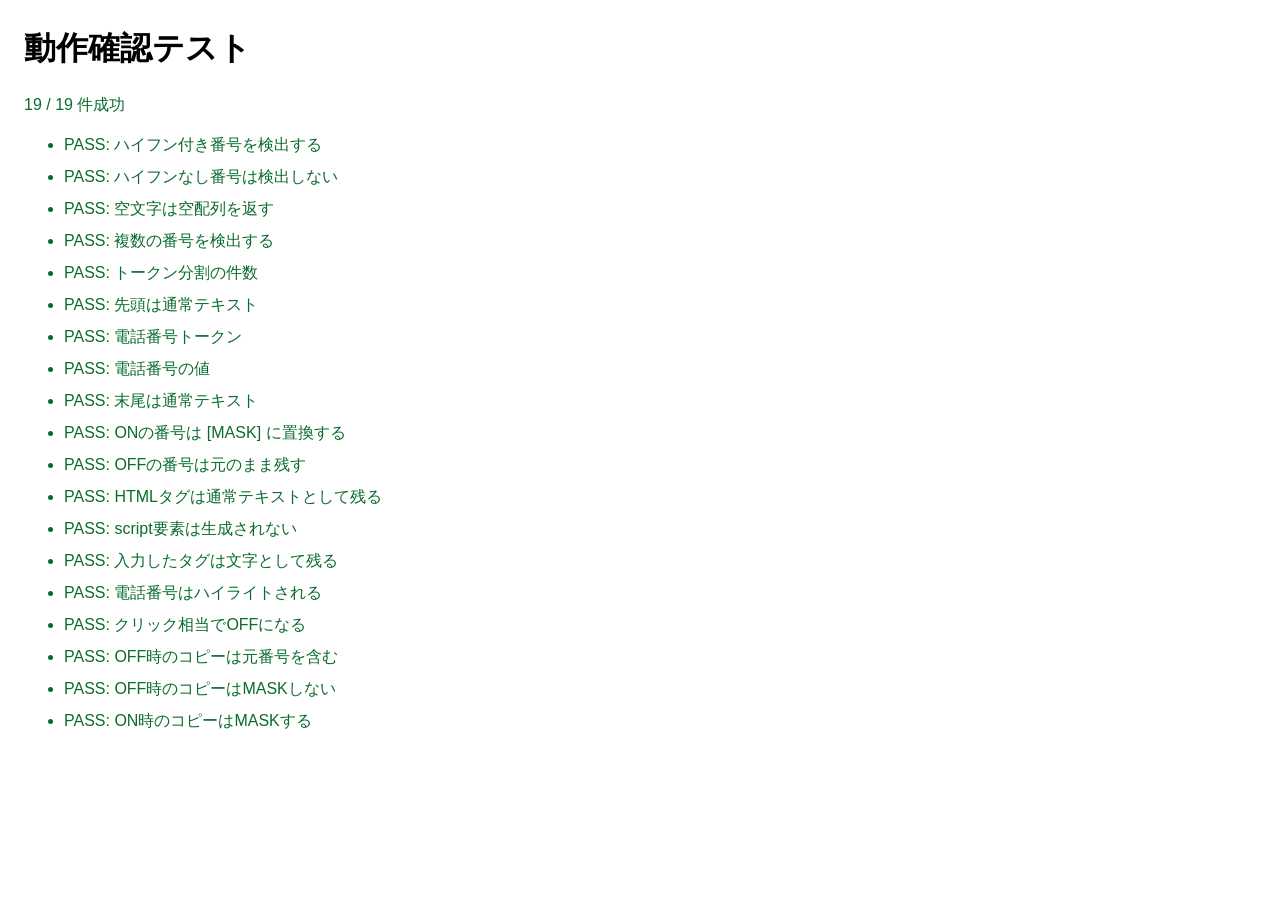
==== tests/run.html @ 90e21c70 "feat: 電話番号マスキングツールの品質改良版を追加 機能は現行と同じまま、安全な描画とファイル分割、ローカル確認用テストを入れる。  Co-authored-by: Cursor <cursora" ====
<!doctype html>
<html lang="ja">
  <head>
    <meta charset="UTF-8" />
    <meta name="viewport" content="width=device-width, initial-scale=1.0" />
    <title>masking-tool-ai テスト</title>
    <style>
      body {
        font-family: "Hiragino Kaku Gothic ProN", Meiryo, sans-serif;
        margin: 24px;
        line-height: 1.5;
      }
      .pass {
        color: #0b6b2e;
      }
      .fail {
        color: #a40000;
      }
      li {
        margin-bottom: 8px;
      }
    </style>
  </head>
  <body>
    <h1>動作確認テスト</h1>
    <p id="summary"></p>
    <ul id="results"></ul>

    <script src="../js/phone.js"></script>
    <script src="../js/copy.js"></script>
    <script src="../js/render.js"></script>
    <script src="phone.test.js"></script>
    <script>
      (function () {
        const results = runPhoneTests();
        const list = document.getElementById("results");
        const failed = results.filter(function (item) {
          return !item.pass;
        });

        results.forEach(function (item) {
          const li = document.createElement("li");
          li.className = item.pass ? "pass" : "fail";
          li.textContent = (item.pass ? "PASS: " : "FAIL: ") + item.name;
          if (!item.pass) {
            li.textContent +=
              " / expected=" +
              JSON.stringify(item.expected) +
              " actual=" +
              JSON.stringify(item.actual);
          }
          list.appendChild(li);
        });

        const summary = document.getElementById("summary");
        summary.textContent =
          results.length -
          failed.length +
          " / " +
          results.length +
          " 件成功" +
          (failed.length ? "（失敗あり）" : "");
        summary.className = failed.length ? "fail" : "pass";
      })();
    </script>
  </body>
</html>
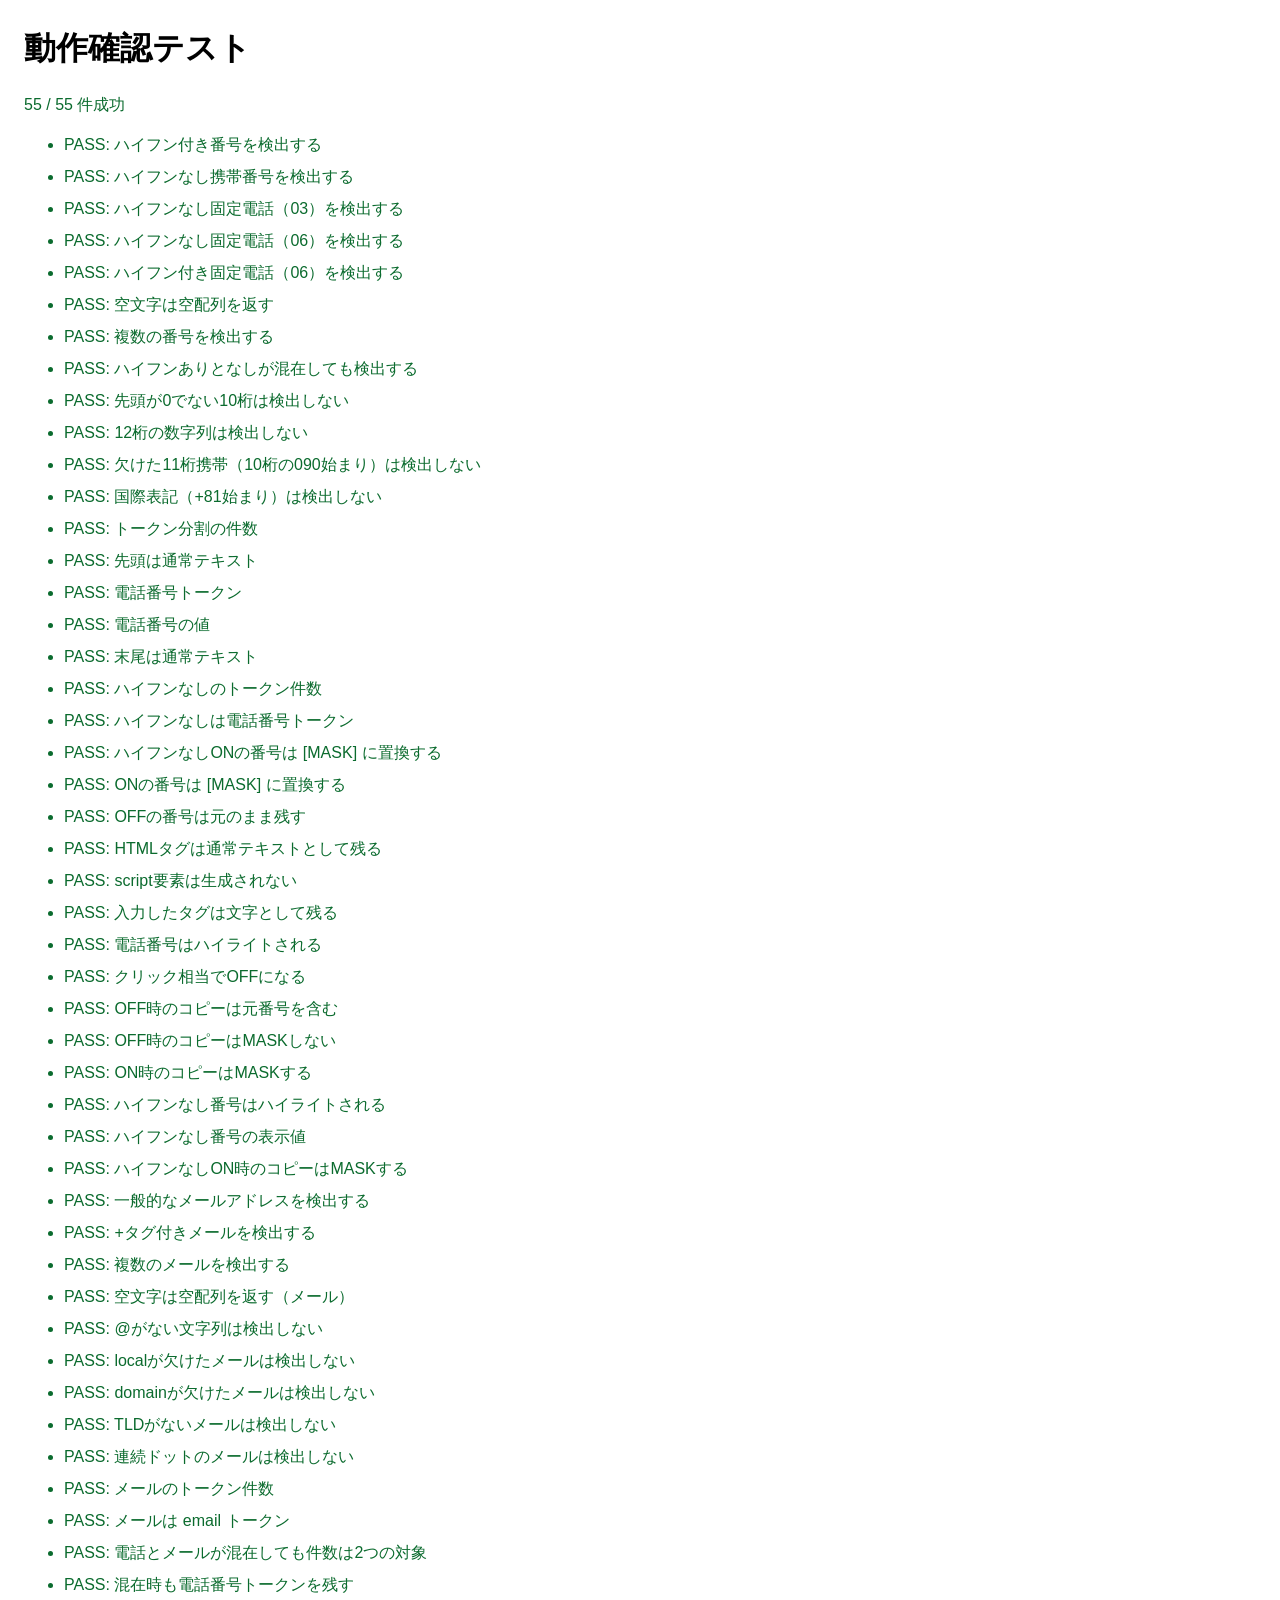
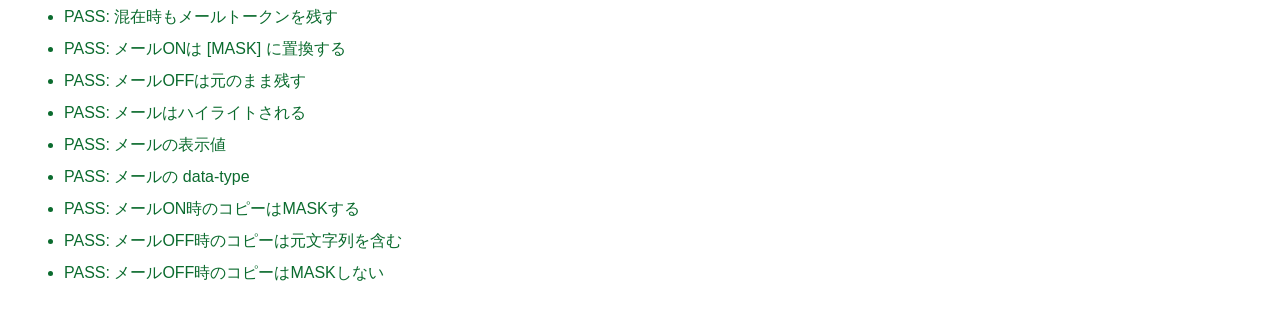
==== commit ef258329: "feat: メールアドレスのマスキング機能を追加 - 一般的なメールアドレスを検出・ハイライト - 電話番号マスキングと共存 - 誤検出抑制（@なし・不完全なものを除外） - email.js / e" ====
--- a/tests/run.html
+++ b/tests/run.html
@@ -26,13 +26,15 @@
     <p id="summary"></p>
     <ul id="results"></ul>
 
+    <script src="../js/email.js"></script>
     <script src="../js/phone.js"></script>
     <script src="../js/copy.js"></script>
     <script src="../js/render.js"></script>
     <script src="phone.test.js"></script>
+    <script src="email.test.js"></script>
     <script>
       (function () {
-        const results = runPhoneTests();
+        const results = runPhoneTests().concat(runEmailTests());
         const list = document.getElementById("results");
         const failed = results.filter(function (item) {
           return !item.pass;
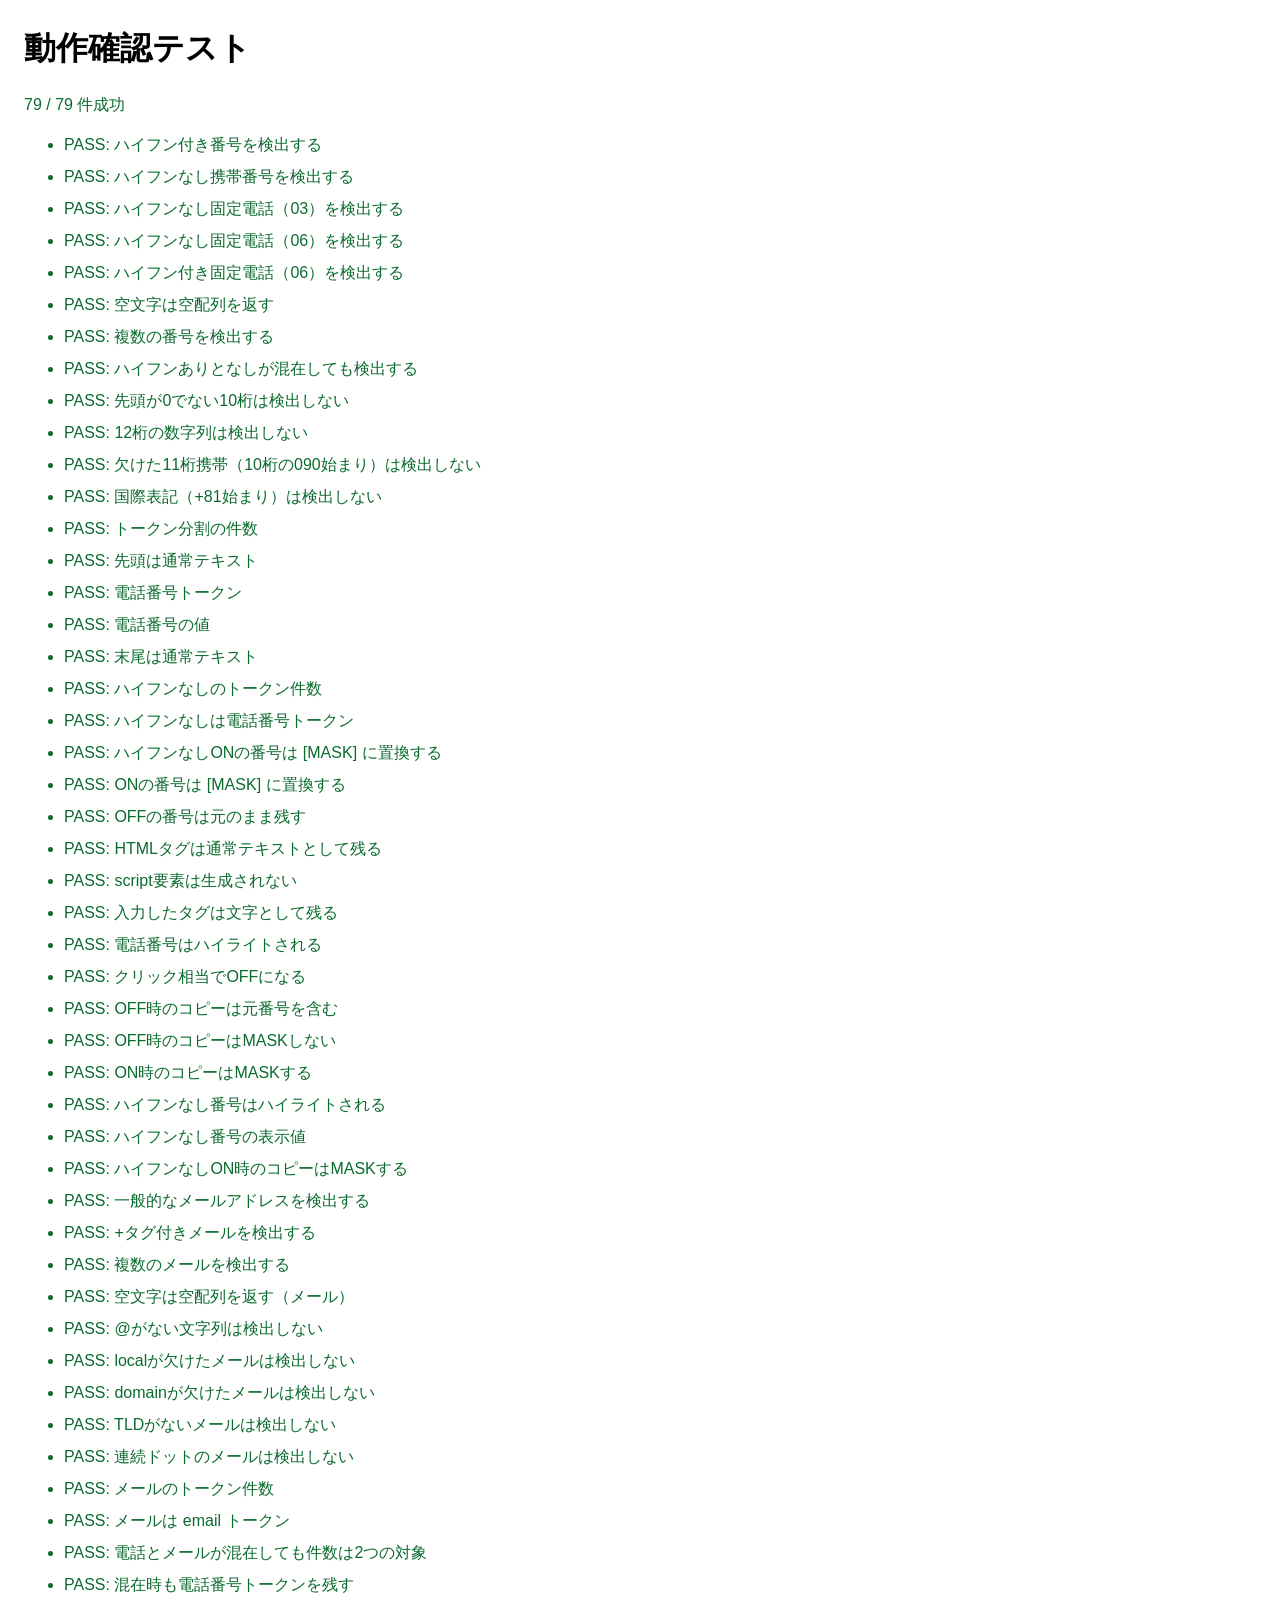
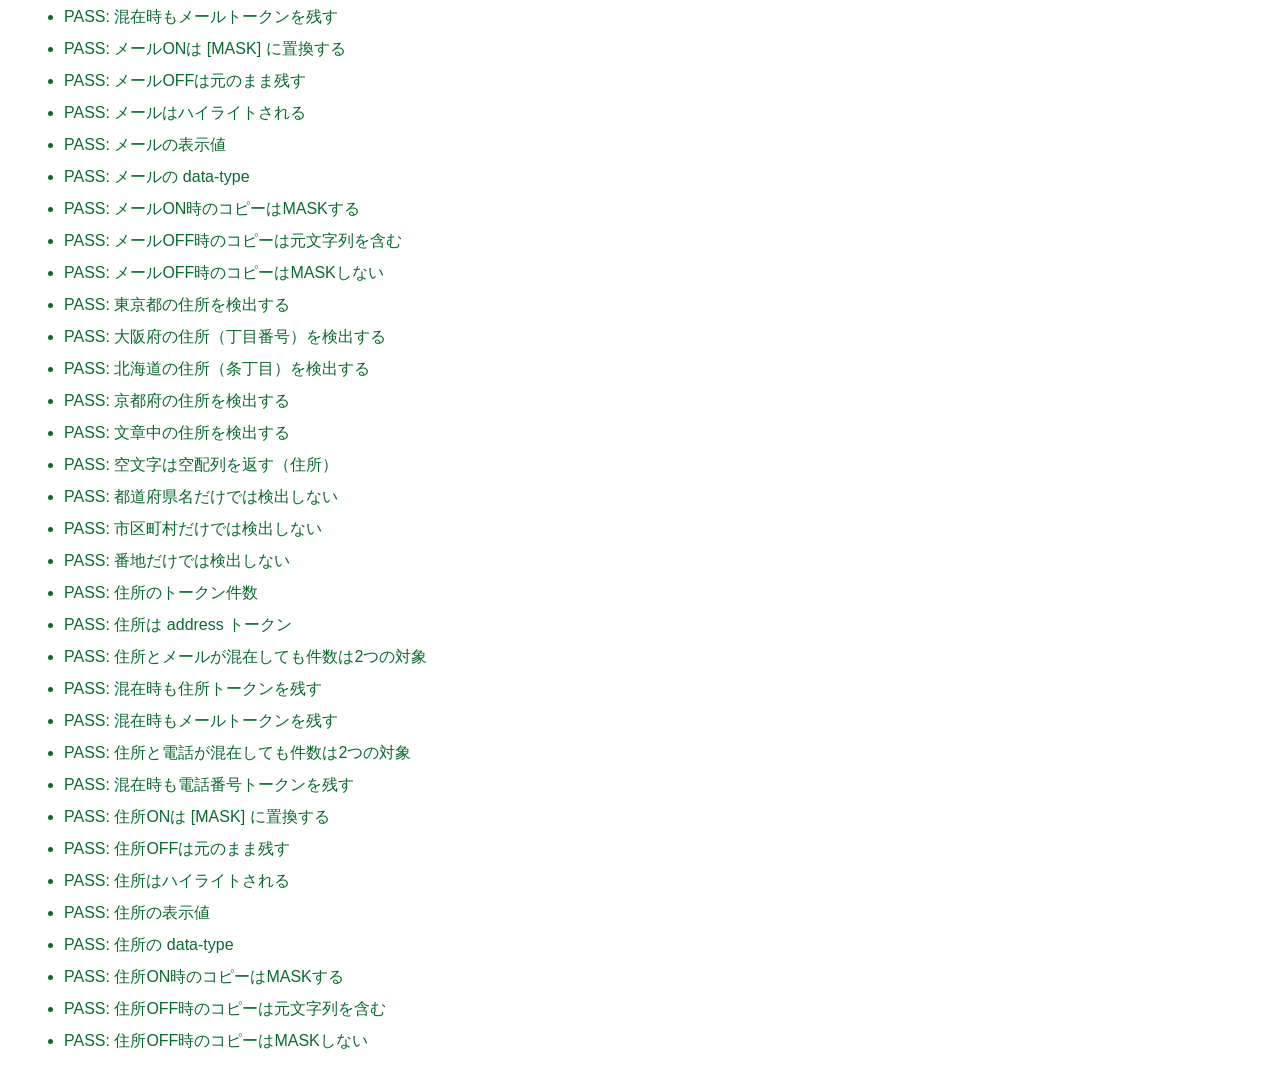
==== commit fe3f904f: "feat: 日本の住所マスキング機能を追加 - 都道府県＋市区町村＋番地形式の住所を検出 - 電話番号・メールと共存 - 部分一致（都道府県名のみ・市区町村のみ・番地のみ）は除外 - address." ====
--- a/tests/run.html
+++ b/tests/run.html
@@ -27,14 +27,16 @@
     <ul id="results"></ul>
 
     <script src="../js/email.js"></script>
+    <script src="../js/address.js"></script>
     <script src="../js/phone.js"></script>
     <script src="../js/copy.js"></script>
     <script src="../js/render.js"></script>
     <script src="phone.test.js"></script>
     <script src="email.test.js"></script>
+    <script src="address.test.js"></script>
     <script>
       (function () {
-        const results = runPhoneTests().concat(runEmailTests());
+        const results = runPhoneTests().concat(runEmailTests()).concat(runAddressTests());
         const list = document.getElementById("results");
         const failed = results.filter(function (item) {
           return !item.pass;
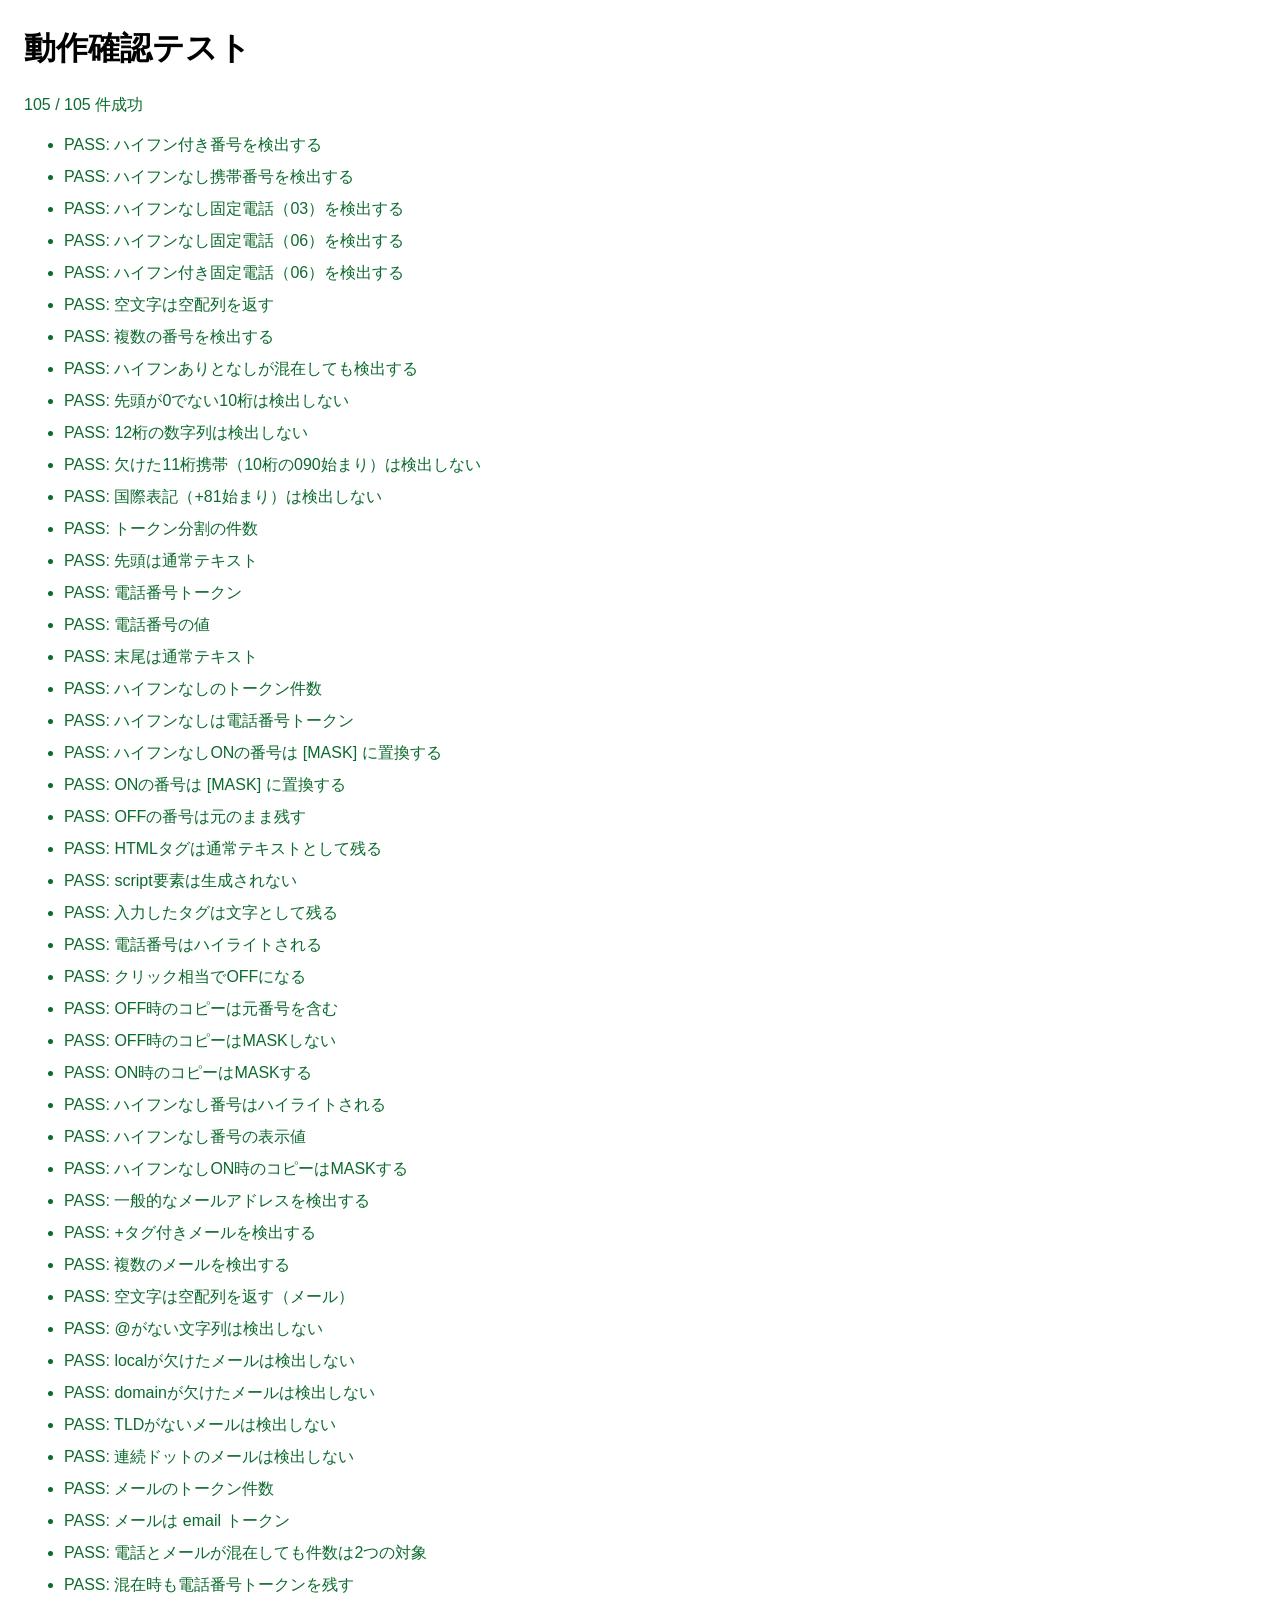
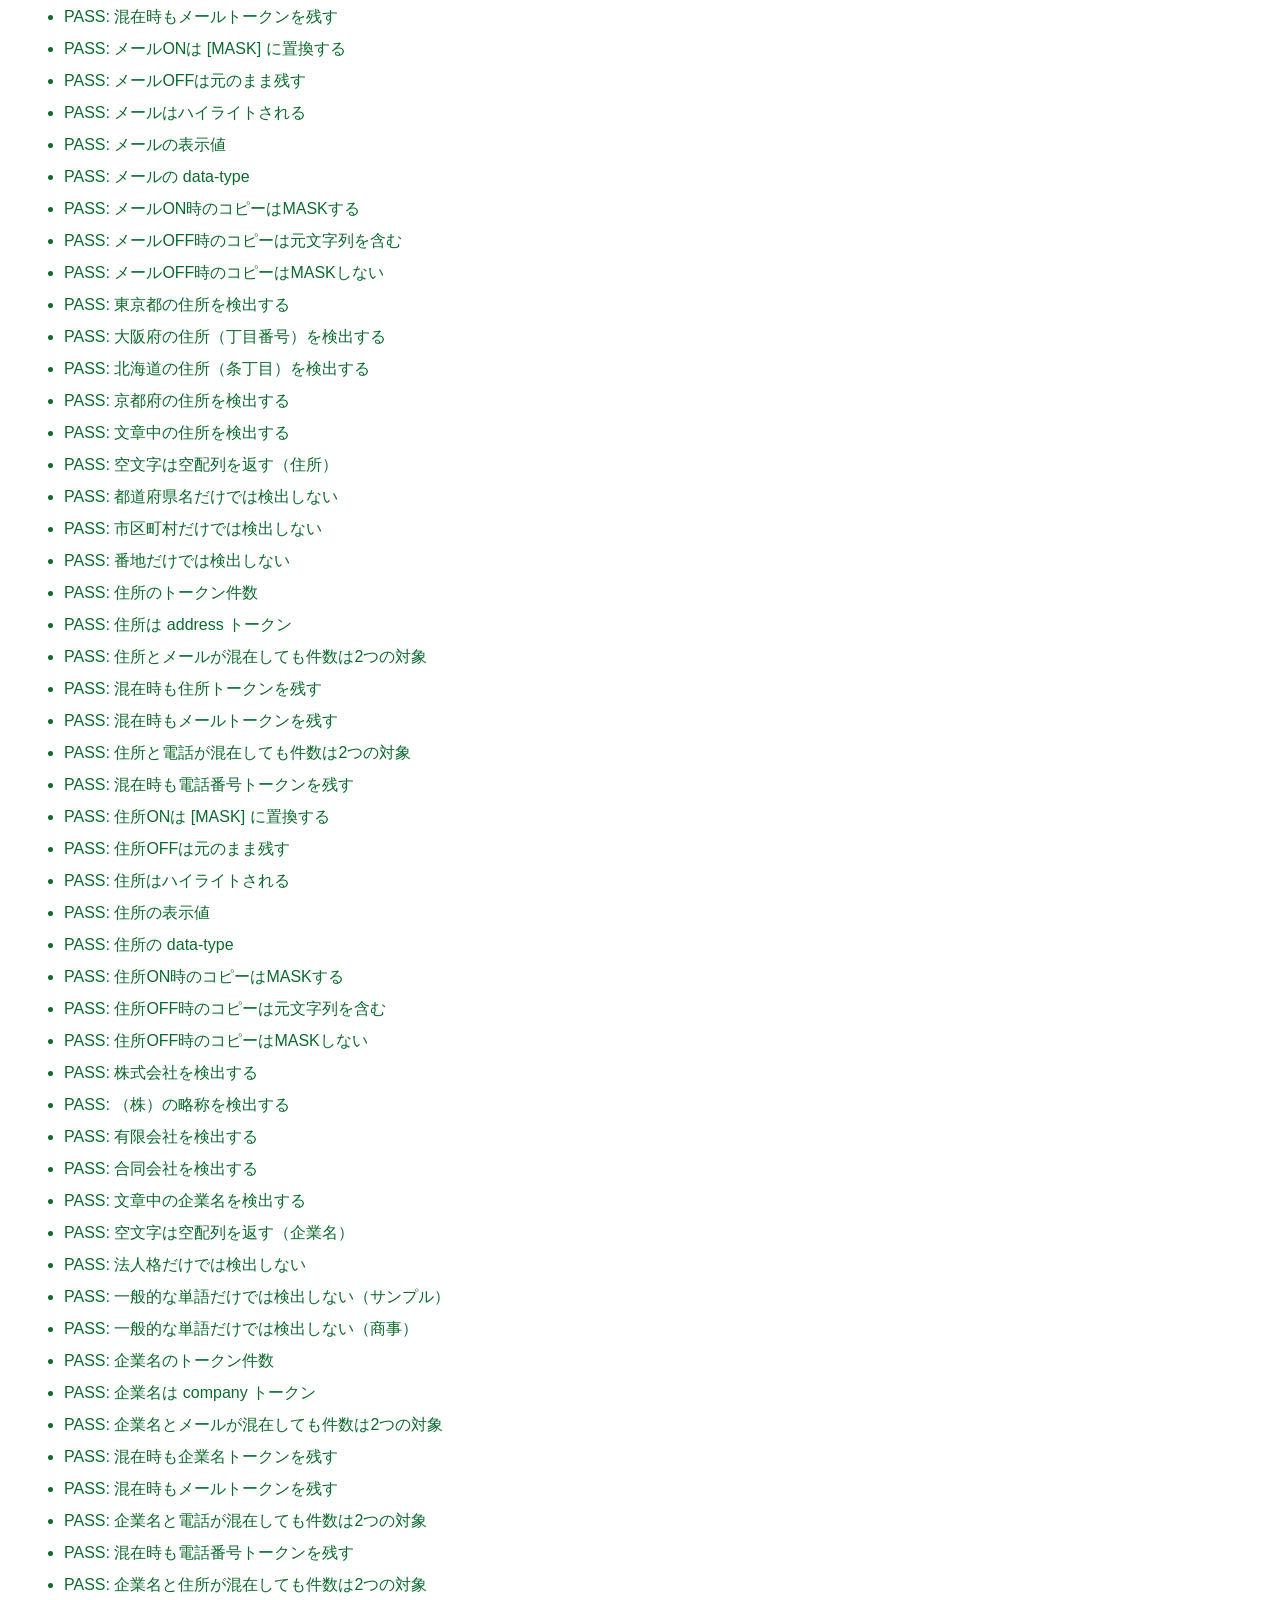
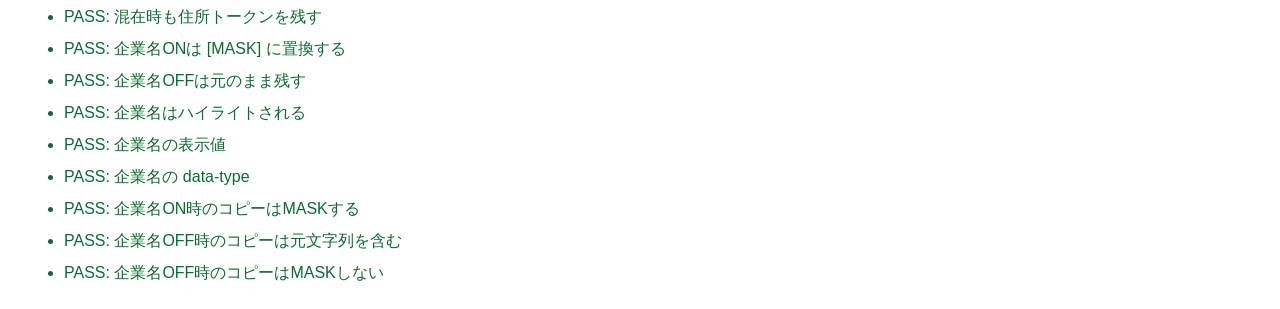
==== commit 7a63981f: "feat: 企業名・組織名のマスキング機能を追加 - 株式会社・有限会社・合同会社などの法人格を手がかりに検出 - 電話・メール・住所と共存 - 法人格単体や一般単語は除外 - company.js " ====
--- a/tests/run.html
+++ b/tests/run.html
@@ -28,15 +28,20 @@
 
     <script src="../js/email.js"></script>
     <script src="../js/address.js"></script>
+    <script src="../js/company.js"></script>
     <script src="../js/phone.js"></script>
     <script src="../js/copy.js"></script>
     <script src="../js/render.js"></script>
     <script src="phone.test.js"></script>
     <script src="email.test.js"></script>
     <script src="address.test.js"></script>
+    <script src="company.test.js"></script>
     <script>
       (function () {
-        const results = runPhoneTests().concat(runEmailTests()).concat(runAddressTests());
+        const results = runPhoneTests()
+          .concat(runEmailTests())
+          .concat(runAddressTests())
+          .concat(runCompanyTests());
         const list = document.getElementById("results");
         const failed = results.filter(function (item) {
           return !item.pass;
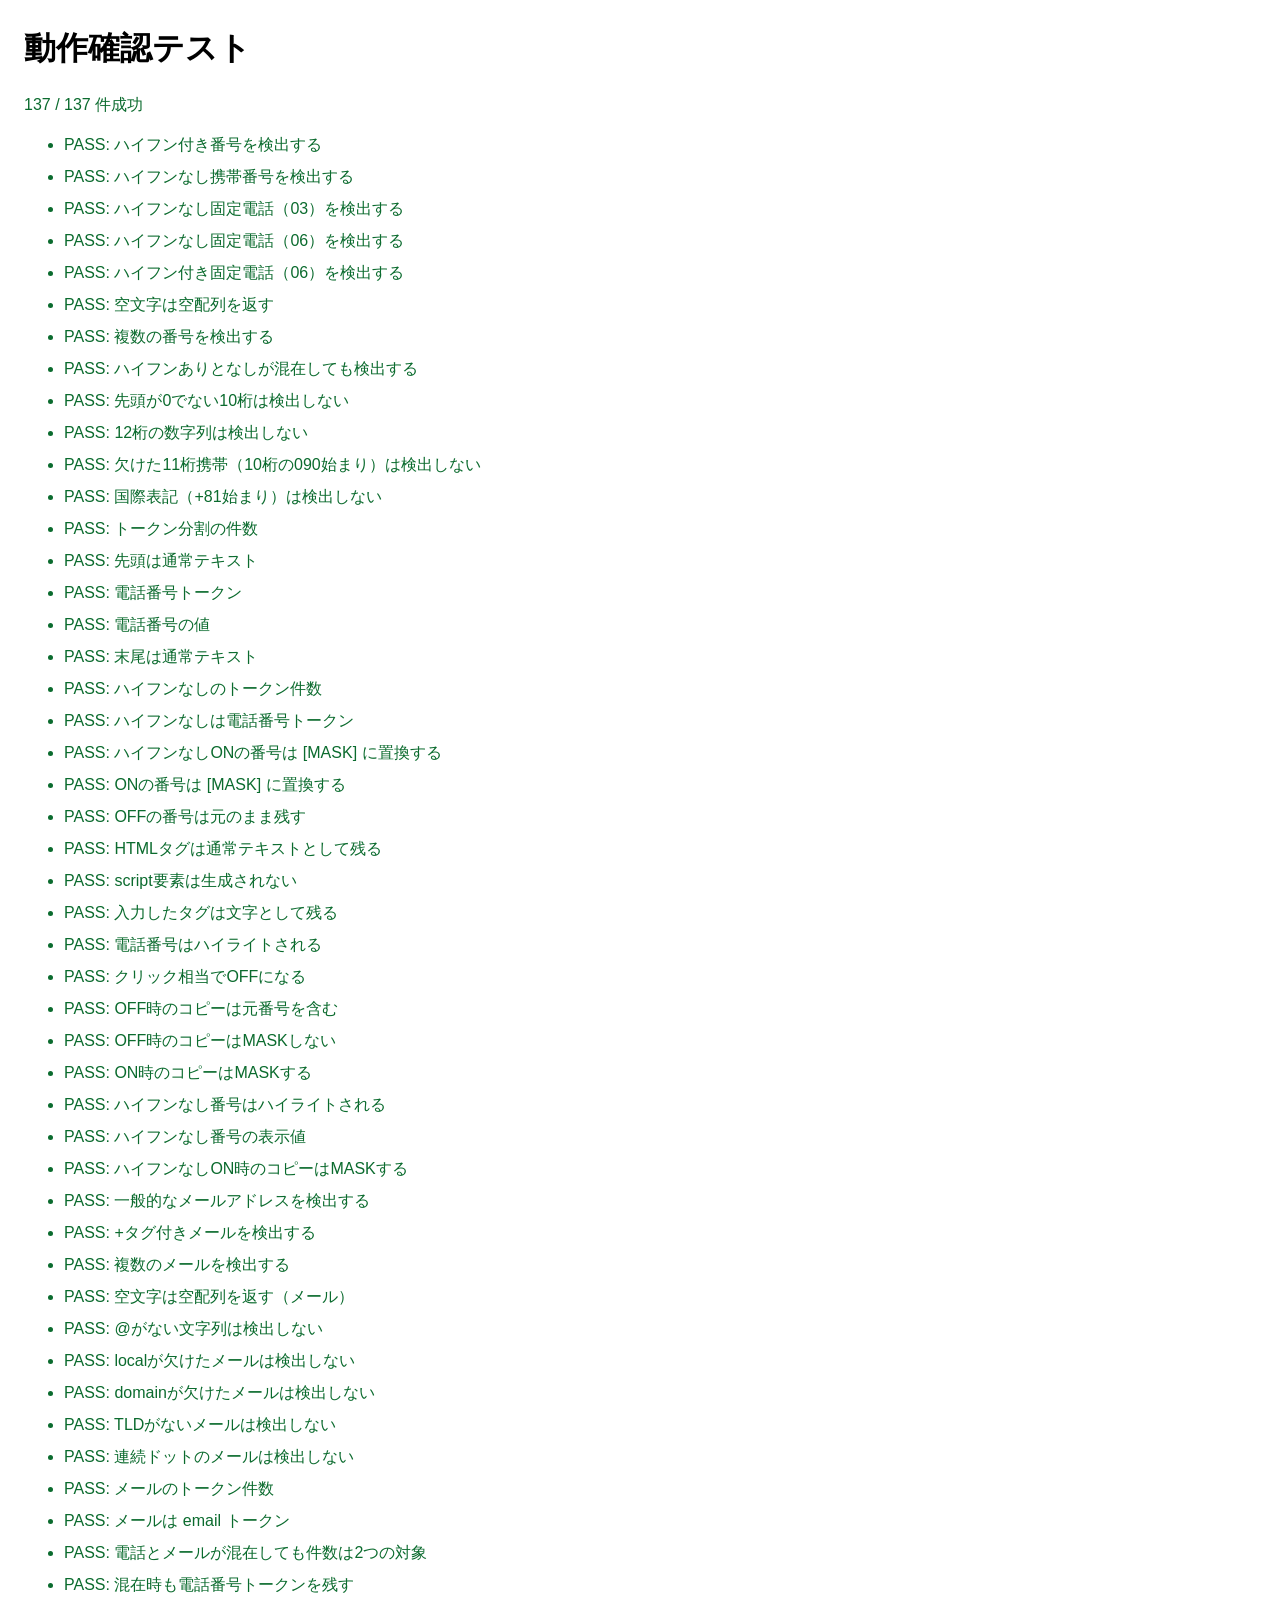
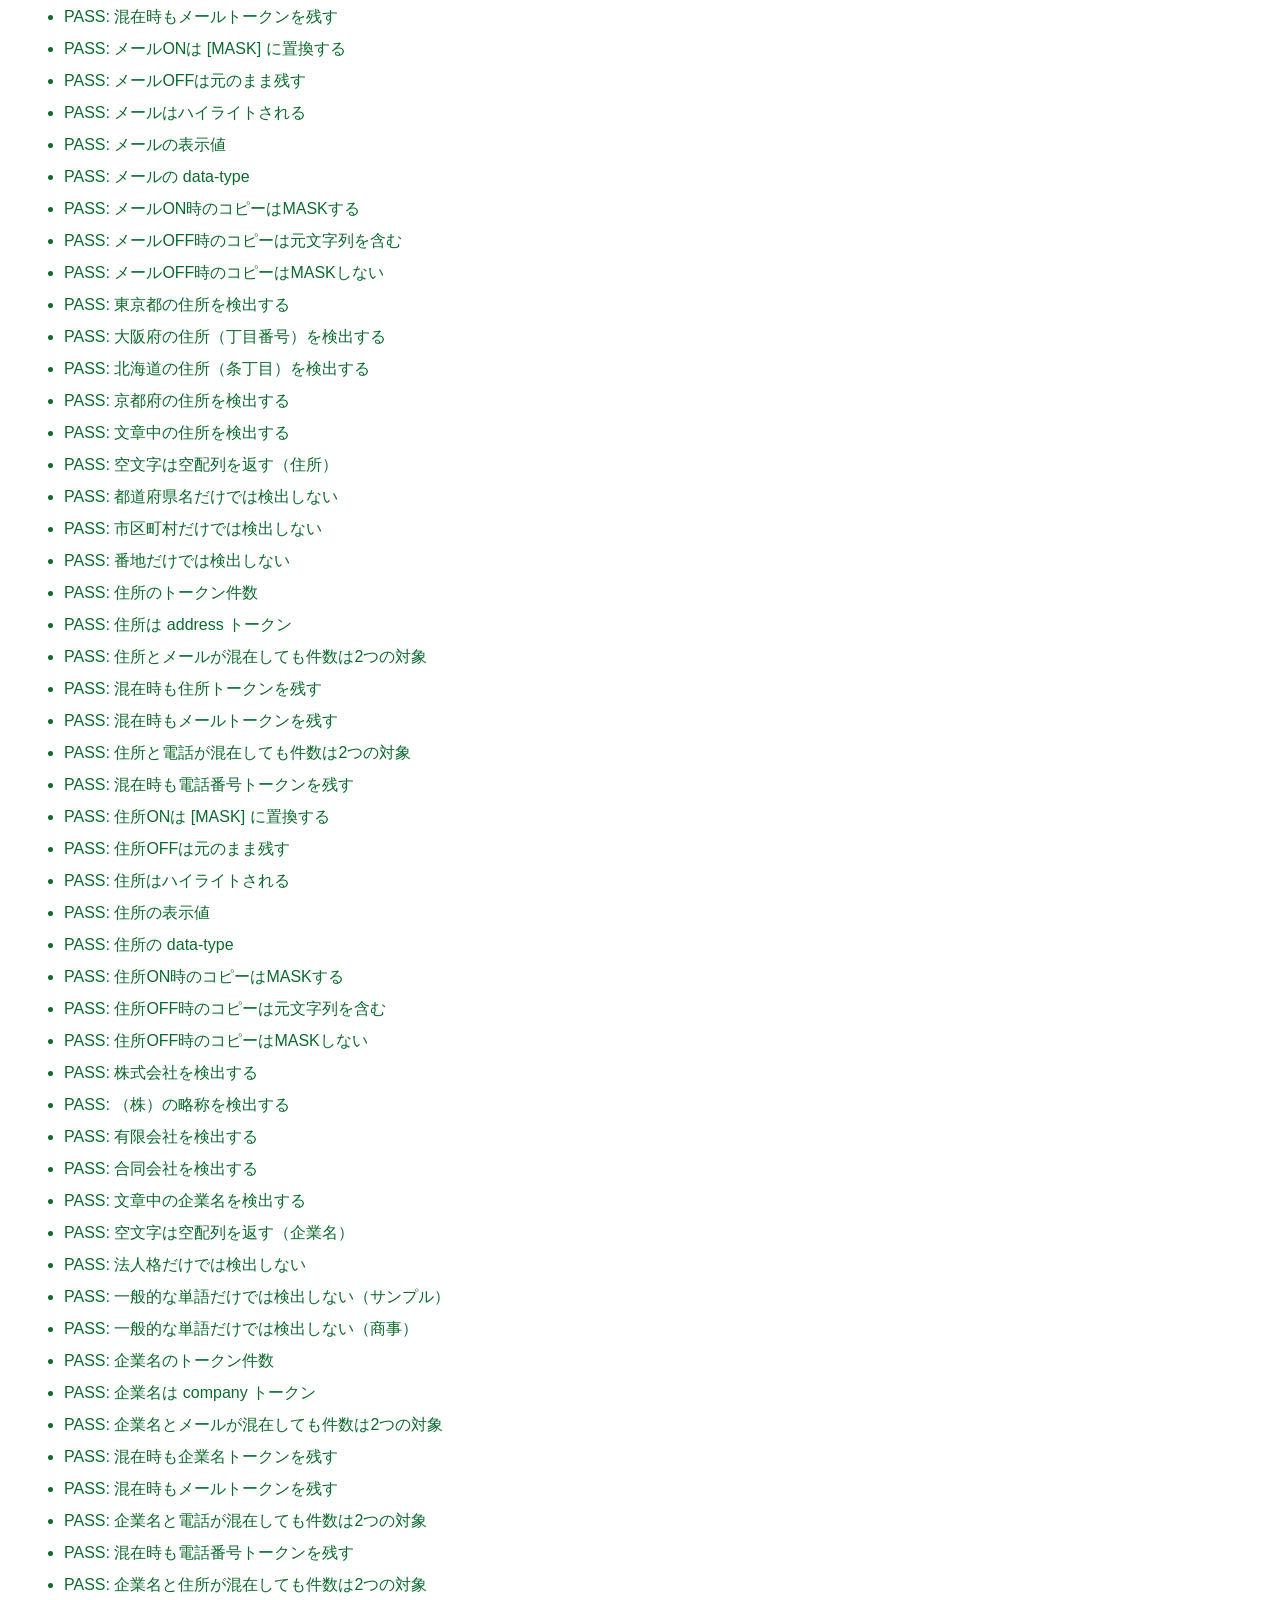
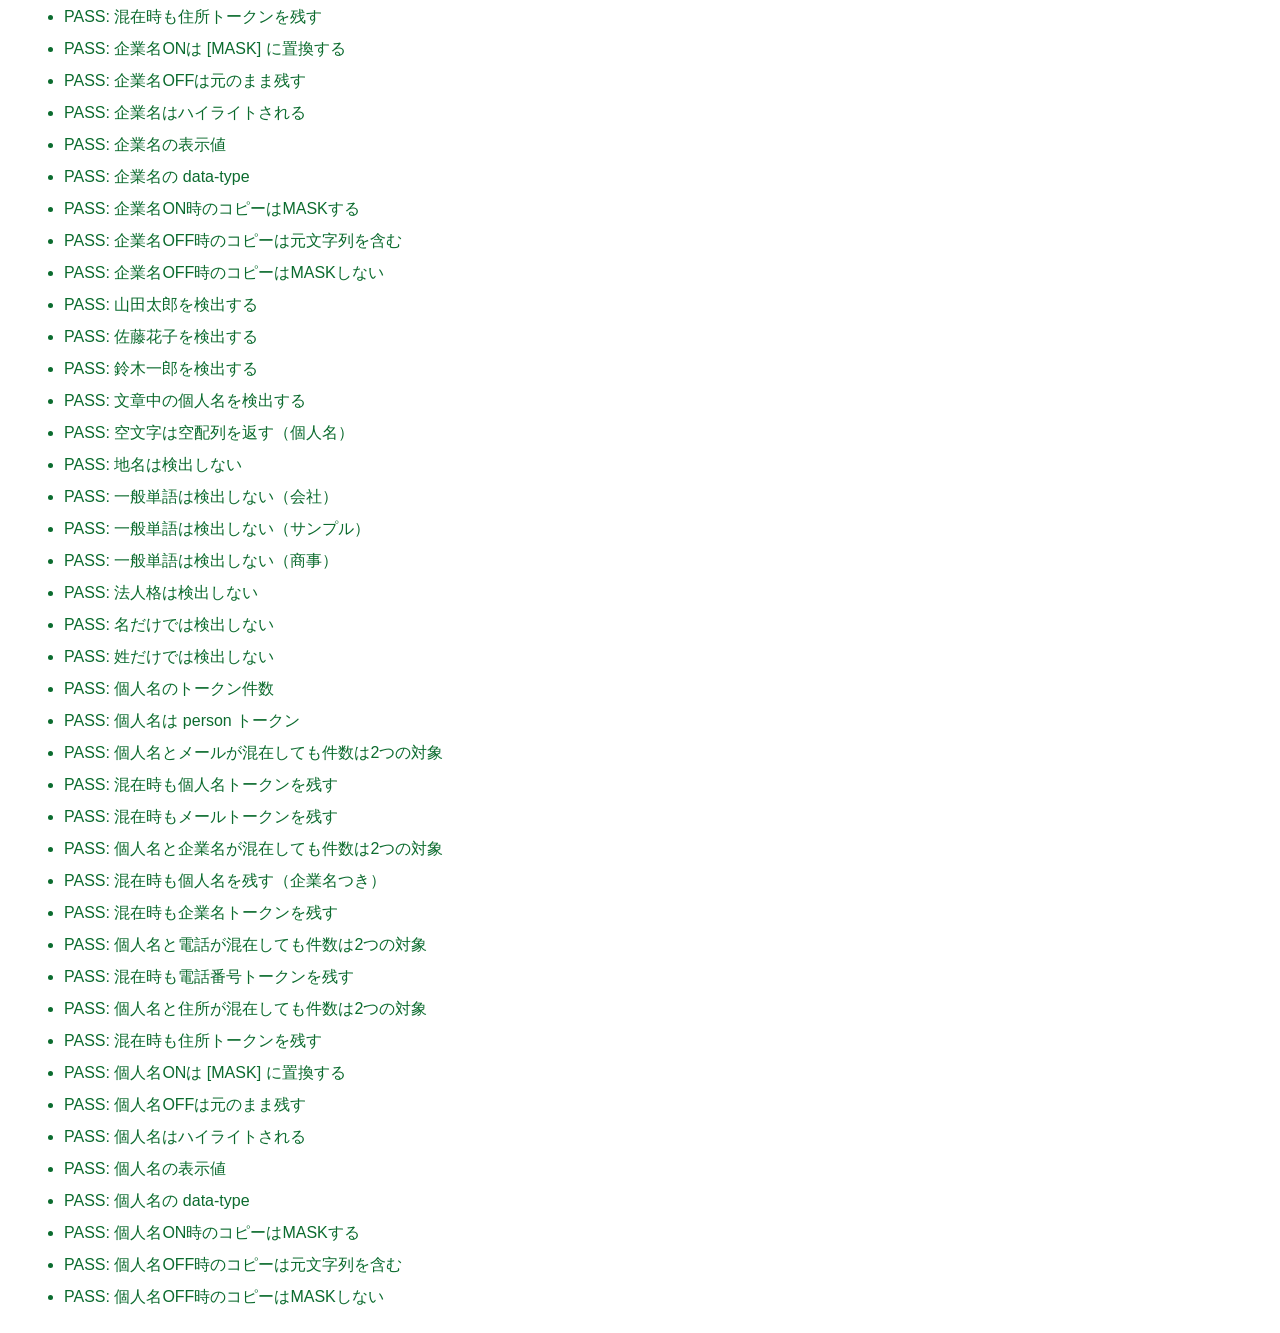
==== commit 4be4fbf4: "feat: 個人名（姓名）のマスキング機能を追加 - 一般的な姓名の組み合わせを検出 - 電話・メール・住所・企業名と共存 - 姓だけ・名だけ・一般単語・地名は除外 - テスト 137件成功 - RE" ====
--- a/tests/run.html
+++ b/tests/run.html
@@ -29,6 +29,7 @@
     <script src="../js/email.js"></script>
     <script src="../js/address.js"></script>
     <script src="../js/company.js"></script>
+    <script src="../js/person.js"></script>
     <script src="../js/phone.js"></script>
     <script src="../js/copy.js"></script>
     <script src="../js/render.js"></script>
@@ -36,12 +37,14 @@
     <script src="email.test.js"></script>
     <script src="address.test.js"></script>
     <script src="company.test.js"></script>
+    <script src="person.test.js"></script>
     <script>
       (function () {
         const results = runPhoneTests()
           .concat(runEmailTests())
           .concat(runAddressTests())
-          .concat(runCompanyTests());
+          .concat(runCompanyTests())
+          .concat(runPersonTests());
         const list = document.getElementById("results");
         const failed = results.filter(function (item) {
           return !item.pass;
